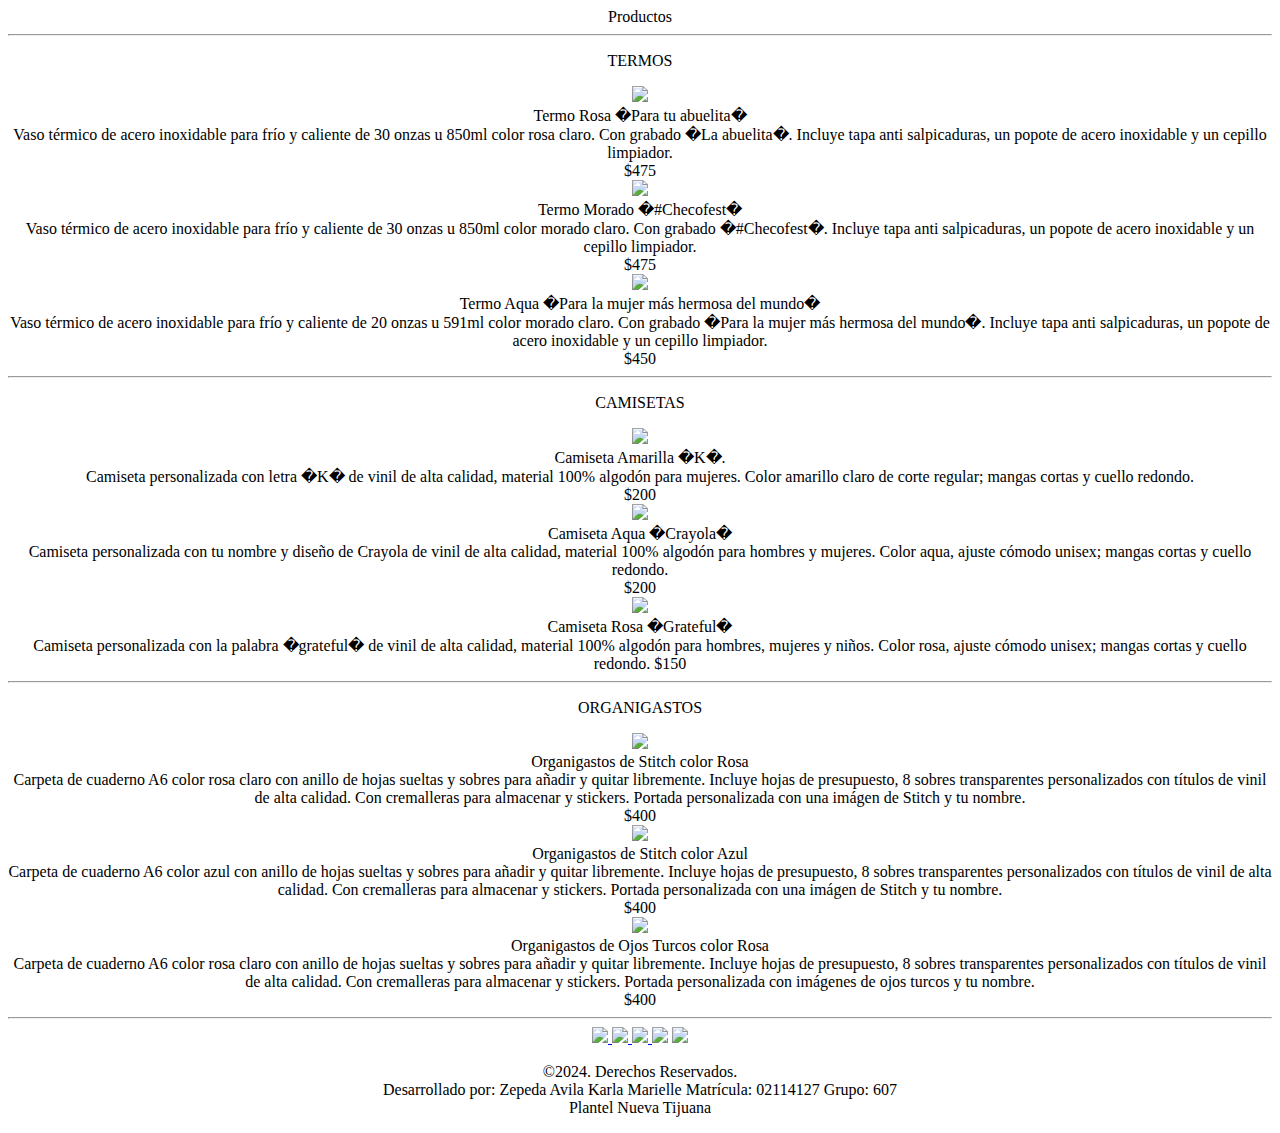
==== html/productos.html @ 1ef05444 "Add files via upload" ====
<!Doctype html>
<html>
	<head>
		<title>
			Productos - Surprises Gift Shop
		</title>
		<!-- link se utiliza para colocar el icono en la pestana del navegador -->
		<link rel="shortcut icon" href="../imagenes/icono.png">
		<link rel="stylesheet" href="../css/estilo.css">
	</head>
	<!-- bg color es para el color de fondo y text es el color del texto -->
	<body >
		<!-- con center centramos el texto -->
		<center>
				<div id="top">
				Productos <br>
				</div>
		<div id="principal">
			<hr>
		<!-- todas las tablas -->	
			<p class="encabezado">
				TERMOS <br>
			</p>
				<div class="caja">			
					<a href="termorosaabuelita.html">
						<img src="../imagenes/termorosa.jpg" class="imgproducto">
					</a>
					<div class="caja-texto">
						Termo Rosa �Para tu abuelita�
					</div>
					<div class="texto-adicional">
						Vaso t&eacute;rmico de acero inoxidable para fr&iacute;o y caliente de 30 onzas u 850ml color rosa claro. Con grabado �La abuelita�. Incluye tapa anti salpicaduras, un popote de acero inoxidable y un cepillo limpiador. <br>
						$475
					</div>
				</div>
				<div class="caja">
					<a href="termomoradocheco.html">
						<img src="../imagenes/termomorado.jpg" class="imgproducto">
					</a>
					<div class="caja-texto">
						Termo Morado �#Checofest�
					</div>
					<div class="texto-adicional">
						Vaso t&eacute;rmico de acero inoxidable para fr&iacute;o y caliente de 30 onzas u 850ml color morado claro. Con grabado �#Checofest�. Incluye tapa anti salpicaduras, un popote de acero inoxidable y un cepillo limpiador. <br>
						$475
					</div>
				</div>
				<div class="caja">
					<a href="termoaqua.html">
						<img src="../imagenes/termoaqua.jpg" class="imgproducto">
					</a>
					<div class="caja-texto">
						Termo Aqua �Para la mujer m&aacute;s hermosa del mundo�
					</div>
					<div class="texto-adicional">
						Vaso t&eacute;rmico de acero inoxidable para fr&iacute;o y caliente de 20 onzas u 591ml color morado claro. Con grabado �Para la mujer m&aacute;s hermosa del mundo�. Incluye tapa anti salpicaduras, un popote de acero inoxidable y un cepillo limpiador.	<br>
						$450
						</div>
				</div>
		<hr>
		<p class="encabezado">
			CAMISETAS <br>
				<div class="caja">
					<a href="camisetaamarillak.html">
						<img src="../imagenes/camisetaamarilla.png" class="imgproducto">
					</a>
					<div class="caja-texto">
						Camiseta Amarilla �K�.
					</div>
					<div class="texto-adicional">
						Camiseta personalizada con letra �K� de vinil de alta calidad, material 100% algod&oacute;n para mujeres. Color amarillo claro de corte regular; mangas cortas y cuello redondo. <br>
						$200
					</div>
				</div>
				<div class="caja">
					<a href="camisetaaquacrayola.html">
						<img src="../imagenes/camisetaaqua.jpg" class="imgproducto">
					</a>
					<div class="caja-texto">
						Camiseta Aqua �Crayola�
					</div>
					<div class="texto-adicional">
						Camiseta personalizada con tu nombre y dise&ntilde;o de Crayola de vinil de alta calidad, material 100% algod&oacute;n para hombres y mujeres. Color aqua, ajuste c&oacute;modo unisex; mangas cortas y cuello redondo. <br>
						$200
					</div>
				</div>
				<div class="caja">
					<a href="camisetarosa.html">
						<img src="../imagenes/camisetarosa.png" class="imgproducto">
					</a>
					<div class="caja-texto">
						Camiseta Rosa �Grateful�
					</div>
					<div class="texto-adicional">
						Camiseta personalizada con la palabra �grateful� de vinil de alta calidad, material 100% algod&oacute;n para hombres, mujeres y ni&ntilde;os. Color rosa, ajuste c&oacute;modo unisex; mangas cortas y cuello redondo.
						$150
					</div>
				</div>
		<hr>
		<p class="encabezado">
			ORGANIGASTOS <br>
				<div class="caja">
					<a href="organigastosrosastitch.html">
						<img src="../imagenes/organigastosrosastitch.jpg" class="imgproducto">
					</a>
					<div class="caja-texto">
						Organigastos de Stitch color Rosa
					</div>
					<div class="texto-adicional">
						Carpeta de cuaderno A6 color rosa claro con anillo de hojas sueltas y sobres para a&ntilde;adir y quitar libremente. Incluye hojas de presupuesto, 8 sobres transparentes personalizados con t&iacute;tulos de vinil de alta calidad. Con cremalleras para almacenar y stickers. Portada personalizada con una im&aacute;gen de Stitch y tu nombre. <br>
						$400
					</div>
				</div>
				<div class="caja">
					<a href="organigastosazulstitch.html">
						<img src="../imagenes/organigastosazul.jpg" class="imgproducto">
					</a>
					<div class="caja-texto">
						Organigastos de Stitch color Azul
					</div>
					<div class="texto-adicional">
						Carpeta de cuaderno A6 color azul con anillo de hojas sueltas y sobres para a&ntilde;adir y quitar libremente. Incluye hojas de presupuesto, 8 sobres transparentes personalizados con t&iacute;tulos de vinil de alta calidad. Con cremalleras para almacenar y stickers. Portada personalizada con una im&aacute;gen de Stitch y tu nombre. <br>
						$400
					</div>
				</div>
				<div class="caja">
					<a href="organigastosrosaojos.html">
						<img src="../imagenes/organigastosrosa.jpg" class="imgproducto">
					</a>
					<div class="caja-texto">
						Organigastos de Ojos Turcos color Rosa
					</div>
					<div class="texto-adicional">
						Carpeta de cuaderno A6 color rosa claro con anillo de hojas sueltas y sobres para a&ntilde;adir y quitar libremente. Incluye hojas de presupuesto, 8 sobres transparentes personalizados con t&iacute;tulos de vinil de alta calidad. Con cremalleras para almacenar y stickers. Portada personalizada con im&aacute;genes de ojos turcos y tu nombre. <br>
						$400
					</div>
				</div>
							
				<!-- img es para agregar imagenes -->
			<hr>
			<a href="../index.html">
				<img src="../imagenes/inicio.png">
			</a>
			<a href="nosotros.html">
				<img src="../imagenes/nosotros.png">
			</a>
			<a href="contacto.html">
				<img src="../imagenes/contacto.png">
			</a>
			<img src="../imagenes/productos.png">
			<a href="ideas.html">
				<img src="../imagenes/ideas.png"><br>
			</a>
		</div>
			<!-- b es para poner el texto en negritas -->
			<div id="pie">
			<p class="pie">
				<!-- el simbolo de dr y br para iniciar otro renglon -->
				&copy;2024. Derechos Reservados. <br>
				Desarrollado por: Zepeda Avila Karla Marielle  Matr&iacute;cula: 02114127  Grupo: 607 <br>
				Plantel Nueva Tijuana
			</div>
			</b>
		</center>
	</body>
</html>
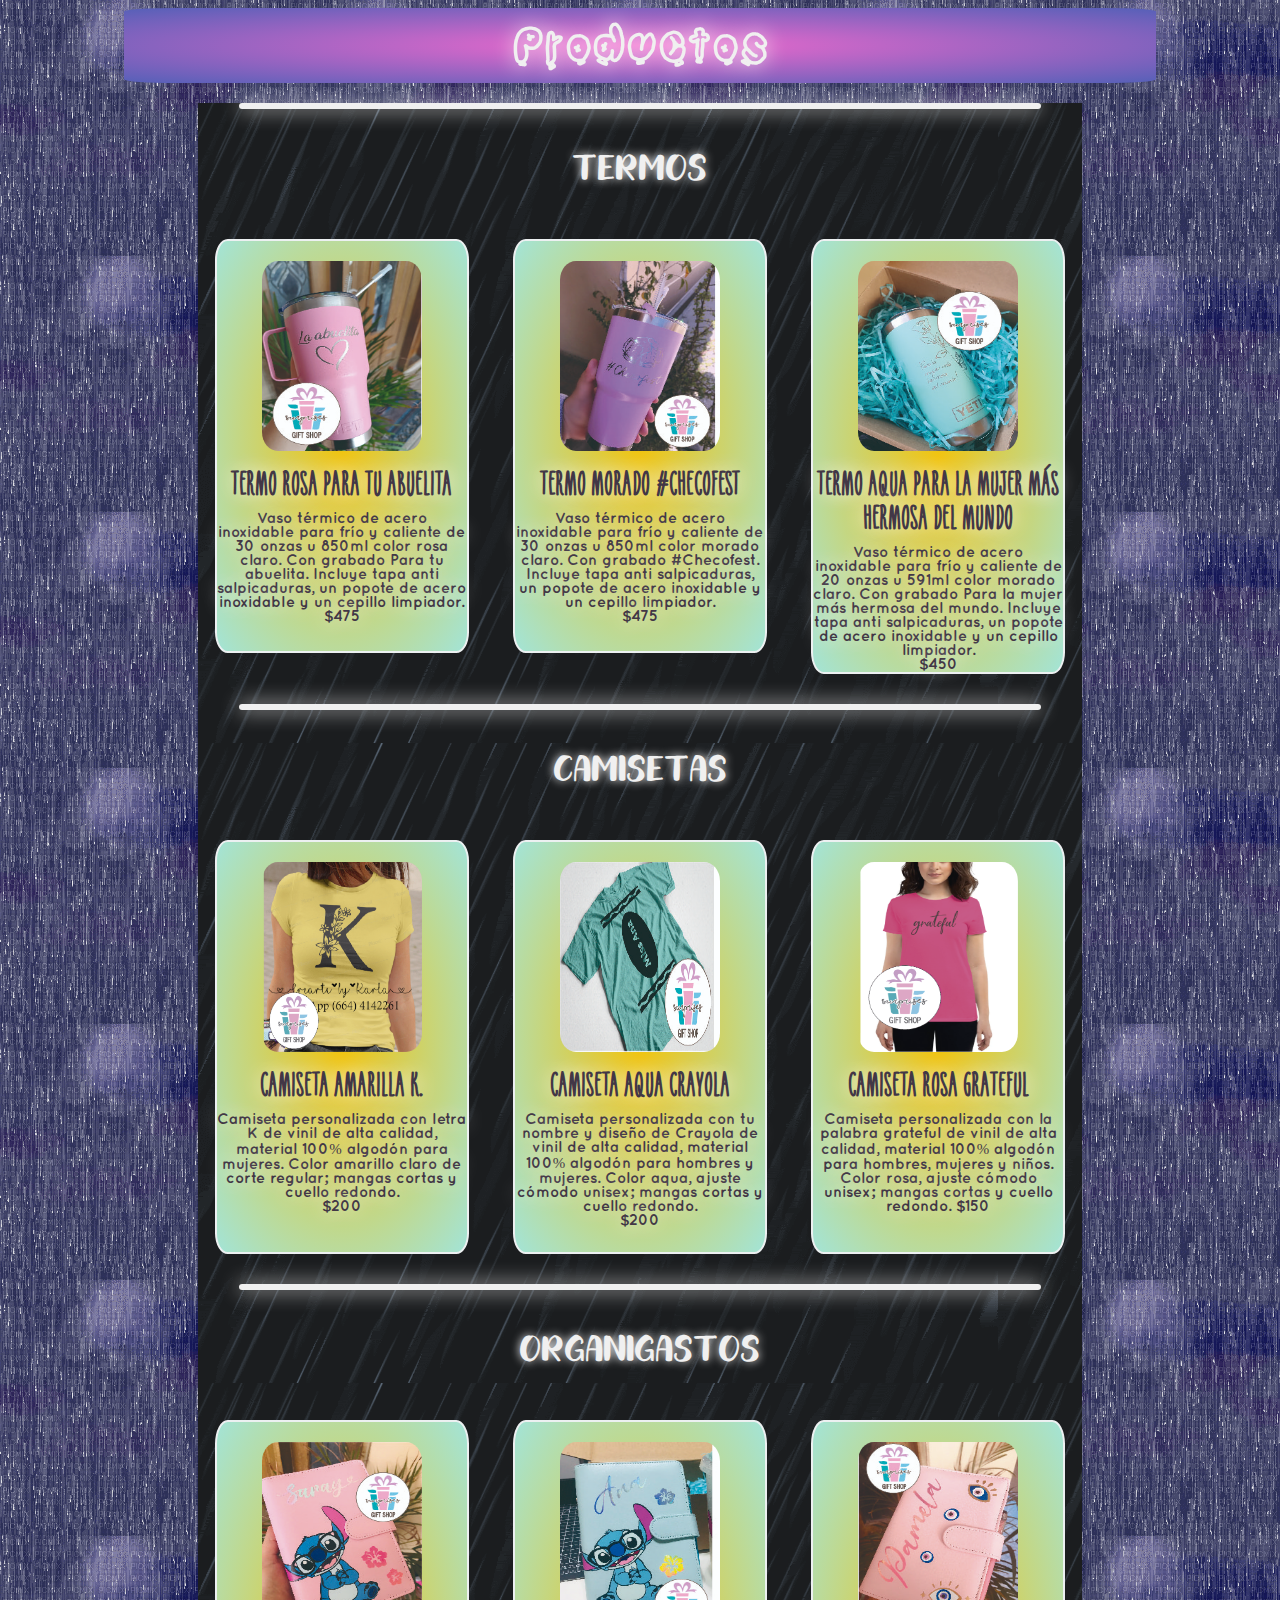
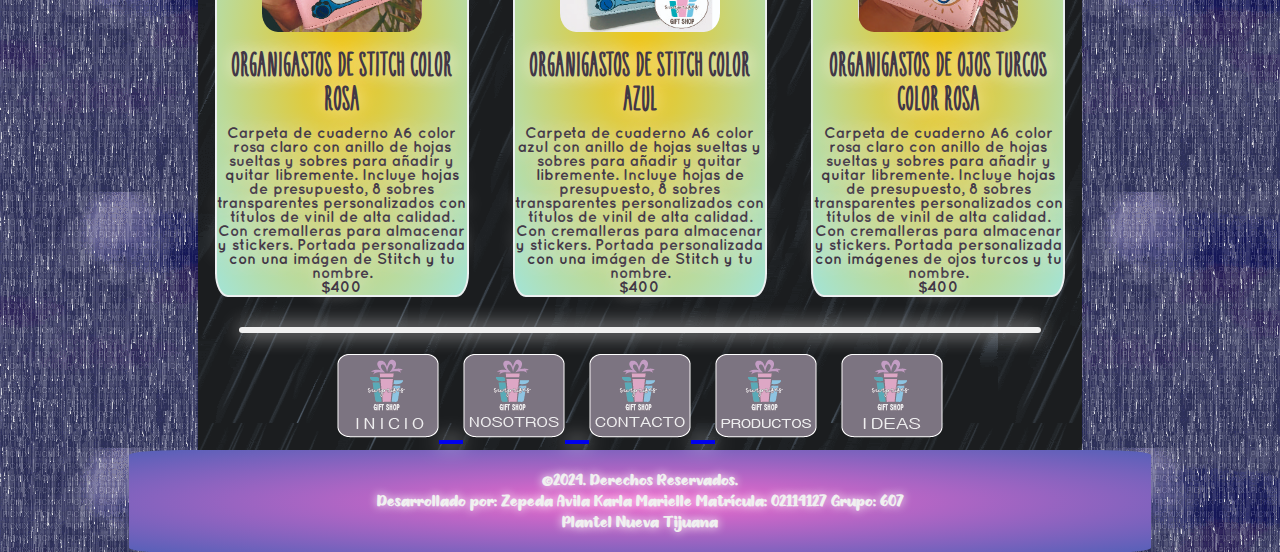
==== commit 900f6552: "Add files via upload" ====
--- a/html/productos.html
+++ b/html/productos.html
@@ -26,10 +26,10 @@
 						<img src="../imagenes/termorosa.jpg" class="imgproducto">
 					</a>
 					<div class="caja-texto">
-						Termo Rosa �Para tu abuelita�
+						Termo Rosa Para tu abuelita
 					</div>
 					<div class="texto-adicional">
-						Vaso t&eacute;rmico de acero inoxidable para fr&iacute;o y caliente de 30 onzas u 850ml color rosa claro. Con grabado �La abuelita�. Incluye tapa anti salpicaduras, un popote de acero inoxidable y un cepillo limpiador. <br>
+						Vaso t&eacute;rmico de acero inoxidable para fr&iacute;o y caliente de 30 onzas u 850ml color rosa claro. Con grabado Para tu abuelita. Incluye tapa anti salpicaduras, un popote de acero inoxidable y un cepillo limpiador. <br>
 						$475
 					</div>
 				</div>
@@ -38,10 +38,10 @@
 						<img src="../imagenes/termomorado.jpg" class="imgproducto">
 					</a>
 					<div class="caja-texto">
-						Termo Morado �#Checofest�
+						Termo Morado #Checofest
 					</div>
 					<div class="texto-adicional">
-						Vaso t&eacute;rmico de acero inoxidable para fr&iacute;o y caliente de 30 onzas u 850ml color morado claro. Con grabado �#Checofest�. Incluye tapa anti salpicaduras, un popote de acero inoxidable y un cepillo limpiador. <br>
+						Vaso t&eacute;rmico de acero inoxidable para fr&iacute;o y caliente de 30 onzas u 850ml color morado claro. Con grabado #Checofest. Incluye tapa anti salpicaduras, un popote de acero inoxidable y un cepillo limpiador. <br>
 						$475
 					</div>
 				</div>
@@ -50,10 +50,10 @@
 						<img src="../imagenes/termoaqua.jpg" class="imgproducto">
 					</a>
 					<div class="caja-texto">
-						Termo Aqua �Para la mujer m&aacute;s hermosa del mundo�
+						Termo Aqua Para la mujer m&aacute;s hermosa del mundo
 					</div>
 					<div class="texto-adicional">
-						Vaso t&eacute;rmico de acero inoxidable para fr&iacute;o y caliente de 20 onzas u 591ml color morado claro. Con grabado �Para la mujer m&aacute;s hermosa del mundo�. Incluye tapa anti salpicaduras, un popote de acero inoxidable y un cepillo limpiador.	<br>
+						Vaso t&eacute;rmico de acero inoxidable para fr&iacute;o y caliente de 20 onzas u 591ml color morado claro. Con grabado Para la mujer m&aacute;s hermosa del mundo. Incluye tapa anti salpicaduras, un popote de acero inoxidable y un cepillo limpiador.	<br>
 						$450
 						</div>
 				</div>
@@ -65,10 +65,10 @@
 						<img src="../imagenes/camisetaamarilla.png" class="imgproducto">
 					</a>
 					<div class="caja-texto">
-						Camiseta Amarilla �K�.
+						Camiseta Amarilla K.
 					</div>
 					<div class="texto-adicional">
-						Camiseta personalizada con letra �K� de vinil de alta calidad, material 100% algod&oacute;n para mujeres. Color amarillo claro de corte regular; mangas cortas y cuello redondo. <br>
+						Camiseta personalizada con letra K de vinil de alta calidad, material 100% algod&oacute;n para mujeres. Color amarillo claro de corte regular; mangas cortas y cuello redondo. <br>
 						$200
 					</div>
 				</div>
@@ -77,7 +77,7 @@
 						<img src="../imagenes/camisetaaqua.jpg" class="imgproducto">
 					</a>
 					<div class="caja-texto">
-						Camiseta Aqua �Crayola�
+						Camiseta Aqua Crayola
 					</div>
 					<div class="texto-adicional">
 						Camiseta personalizada con tu nombre y dise&ntilde;o de Crayola de vinil de alta calidad, material 100% algod&oacute;n para hombres y mujeres. Color aqua, ajuste c&oacute;modo unisex; mangas cortas y cuello redondo. <br>
@@ -89,10 +89,10 @@
 						<img src="../imagenes/camisetarosa.png" class="imgproducto">
 					</a>
 					<div class="caja-texto">
-						Camiseta Rosa �Grateful�
+						Camiseta Rosa Grateful
 					</div>
 					<div class="texto-adicional">
-						Camiseta personalizada con la palabra �grateful� de vinil de alta calidad, material 100% algod&oacute;n para hombres, mujeres y ni&ntilde;os. Color rosa, ajuste c&oacute;modo unisex; mangas cortas y cuello redondo.
+						Camiseta personalizada con la palabra grateful de vinil de alta calidad, material 100% algod&oacute;n para hombres, mujeres y ni&ntilde;os. Color rosa, ajuste c&oacute;modo unisex; mangas cortas y cuello redondo.
 						$150
 					</div>
 				</div>
--- a/css/estilo.css
+++ b/css/estilo.css
@@ -0,0 +1,244 @@
+body{
+	background-image:url("../imagenes/fondopastel.gif");
+	color:#F0F0F0;
+	font-family:Broadway,Monospace,Arial;
+	font-size:40px;
+	text-shadow: 0 0 20px white;
+	}	
+p{
+	text-align:justifiy;
+	font-size:20px;
+	text-shadow: 0 0 10px white;
+	}	
+hr{
+	border:3px solid #F0F0F0;
+	border-radius:5px;
+	width:90%;
+	box-shadow: 0 0 20px white;
+}
+table,tr,td{
+	border: 1px solid #F0F3F4;
+	border-spacing: 0px;
+	background-color: #C6C19A;
+	text-align: center;
+	font-size: 20px
+}
+ul{
+	list-style-type: square;
+	list-style-position: inside; 
+	text-align: center;
+	font-size: 20px;
+}
+ol{
+	list-style-type: upper-roman;
+	list-style-position: inside; 
+	text-align: center;
+	font-size: 20px;
+}
+@font-face{
+	font-family: mifuente;
+	src: url(../fonts/AngerisaGift.ttf);
+}
+@font-face{
+	font-family: mifuente2;
+	src: url(../fonts/Quicksand.otf);
+}
+@font-face{
+	font-family: mifuente3;
+	src: url(../fonts/GiftedPersonal.otf);
+}
+@font-face{
+	font-family: mifuente4;
+	src: url(../fonts/Balloons.ttf);
+}
+@font-face{
+	font-family: mifuente5;
+	src: url(../fonts/GreekRollsRegular.ttf);
+}
+@font-face{
+	font-family: mifuente6;
+	src: url(../fonts/KasperLullaby.otf);
+}
+.pie{
+	text-align: center;
+	font-size: 15px;
+	font-weight: bold;
+}
+.encabezado{
+	font-family: mifuente6;
+	text-align: center;
+	font-size: 35px;
+}
+.imgmarquee{
+	height:350px;
+	width:350px;
+	border-radius: 5%;
+	box-shadow: 0 0 20px white;
+}
+.imgcontrol{
+	height:80px;
+	width:80px;
+	border-radius: 5%;
+}
+.imgproducto{
+	height:190px;
+	width:160px;
+	border-radius: 10%;
+}
+/*asterizco significa que es para todo {margin:...px}*/
+div#top{
+	font-family: mifuente4;
+	font-weight: bold;
+	font-size: 50px;
+	padding: 10px;
+	width:80%;
+	background-color:#3C3C4B;
+	/*background-image: linear-gradient(#F1C40F,#A3E4D7);*/
+	background-image: radial-gradient(#F069CD,#5560B8);
+	/*background-image:url("../imagenes/imagendiv.gif");*/
+	/*background-image: url("../imagenes/logo.png");*/
+	/*}background-repeat:no-repeat;*/
+	border-radius: 5%;
+}
+div#pie{
+	font-family: mifuente6;
+	padding: 5px;
+	width:80%;
+	font-size: 20px;
+	background-color:#3C3C4B;
+	/*background-image: linear-gradient(#F1C40F,#A3E4D7);*/
+	background-image: radial-gradient(#F069CD,#5560B8);
+	/*background-image:url("../imagenes/imagendiv.gif");*/
+	/*background-image: url("../imagenes/logo.png");*/
+	/*}background-repeat:no-repeat;*/
+	border-radius: 5%;
+}
+div#principal{
+	width:70%;
+	background-color:#857C8E;
+	/*background-image: linear-gradient(#CDB3C6,#857C8E);*/
+	/*background-image: radial-gradient(#CDB3C6,#857C8E);*/
+	background-image:url("../imagenes/fondoglitch.gif");
+	/*background-image: url("../imagenes/logo.png");*/
+	/*}background-repeat:no-repeat;*/
+}
+div#descripcion{
+	width:50%;*/
+	/*background-color:#857C8E;
+	/*background-image: linear-gradient(#CDB3C6,#857C8E);*/
+	background-image: radial-gradient(#F1C40F,#A3E4D7);
+	background-image:url("../imagenes/fondopastel.gif");
+	/*background-image: url("../imagenes/logo.png");*/
+	/*}background-repeat:no-repeat;*/
+	padding: 10px;
+	border-radius: 10%;
+}
+.caja{
+	padding-top: 20px;
+	height:390px;
+	width:250px;
+	/*background:eee;*/
+	background-image: radial-gradient(#F1C40F,#A3E4D7);
+	border: 2px solid #ECF0F1;
+	margin: 10px;
+	color: black;
+	text-align: center;
+	display: inline-table;
+	border-radius: 5%;
+}
+.caja:hover{
+	box-shadow: 0 0 20px white;
+	transform: scale(1.1);
+}
+.caja-texto{
+	font-family:mifuente5;
+	padding-top: 5px;
+	padding-bottom: 5px;
+	font-size: 35px;
+	font-weight: bold;
+	color: #423746;
+}
+.caja-texto-blanco{
+	font-family: mifuente2;
+	padding-top: 5px;
+	padding-bottom: 5px;
+	font-size: 20px;
+	color: #ECF0F1;
+}
+.texto-adicional{
+	font-family: mifuente2;
+	padding-top: 5px;	
+	font-size: 15px;
+	color: #423746;
+}
+.texto-informacion{
+	font-family: mifuente2;
+	padding-top: 5px;	
+	font-size: 20px;
+	color: #ECF0F1;
+}
+.carrousel{
+    width: 600px;
+    margin:auto;
+    /*Hace que el padding y el border pasen a formar
+    parte del calculo de la caja y no de la suma */
+    box-sizing: border-box;
+}
+.conteCarrousel{
+    width: 100%;
+    height: 400px;
+    /*Hace que el navegador oculte
+    todos los contenidos que salen del div*/
+    overflow: hidden;
+    box-sizing: border-box;
+}
+.itemCarrousel{
+    /*La nueva Posicion del elemento en relacioncion de
+    un elemento con su posicion normal*/
+    position: relative;
+    width: 100%;
+    height: 100%;
+    box-sizing: border-box;
+}
+.itemCarrouselTarjeta{
+    width: 100%;
+    height: 100%;
+    box-sizing: border-box;
+}
+.itemCarrouselArrows{
+    /*Hace que un elemento se coloque
+    respecto a su contenedor posicionado
+    mas cercano*/
+    position: absolute;
+    top: 0;
+    bottom: 0;
+    left: 0;
+    right: 0;
+    height: 100%;
+    width: 100%;
+    /*Ayuda a colocar las caja como si
+    fueran celdas de tablas*/
+    display: flex;
+    align-items: center;
+    /*Distribuye el espacion entre los
+    objetos y su alrededor*/
+    justify-content: space-between;
+    padding: 20px;
+    box-sizing: border-box;
+}
+.itemCarrouselArrows > i:hover {
+    cursor: pointer;
+}
+.conteCarrouselController{
+    width: 100%;
+    display: flex;
+    justify-content: space-evenly;
+}
+.conteCarrouselController > a{
+    text-decoration: none;
+    font-size: 32px;
+    color: grey;
+}
+.itemCarrouselArrows > a > i{
+    color: white;
+}
